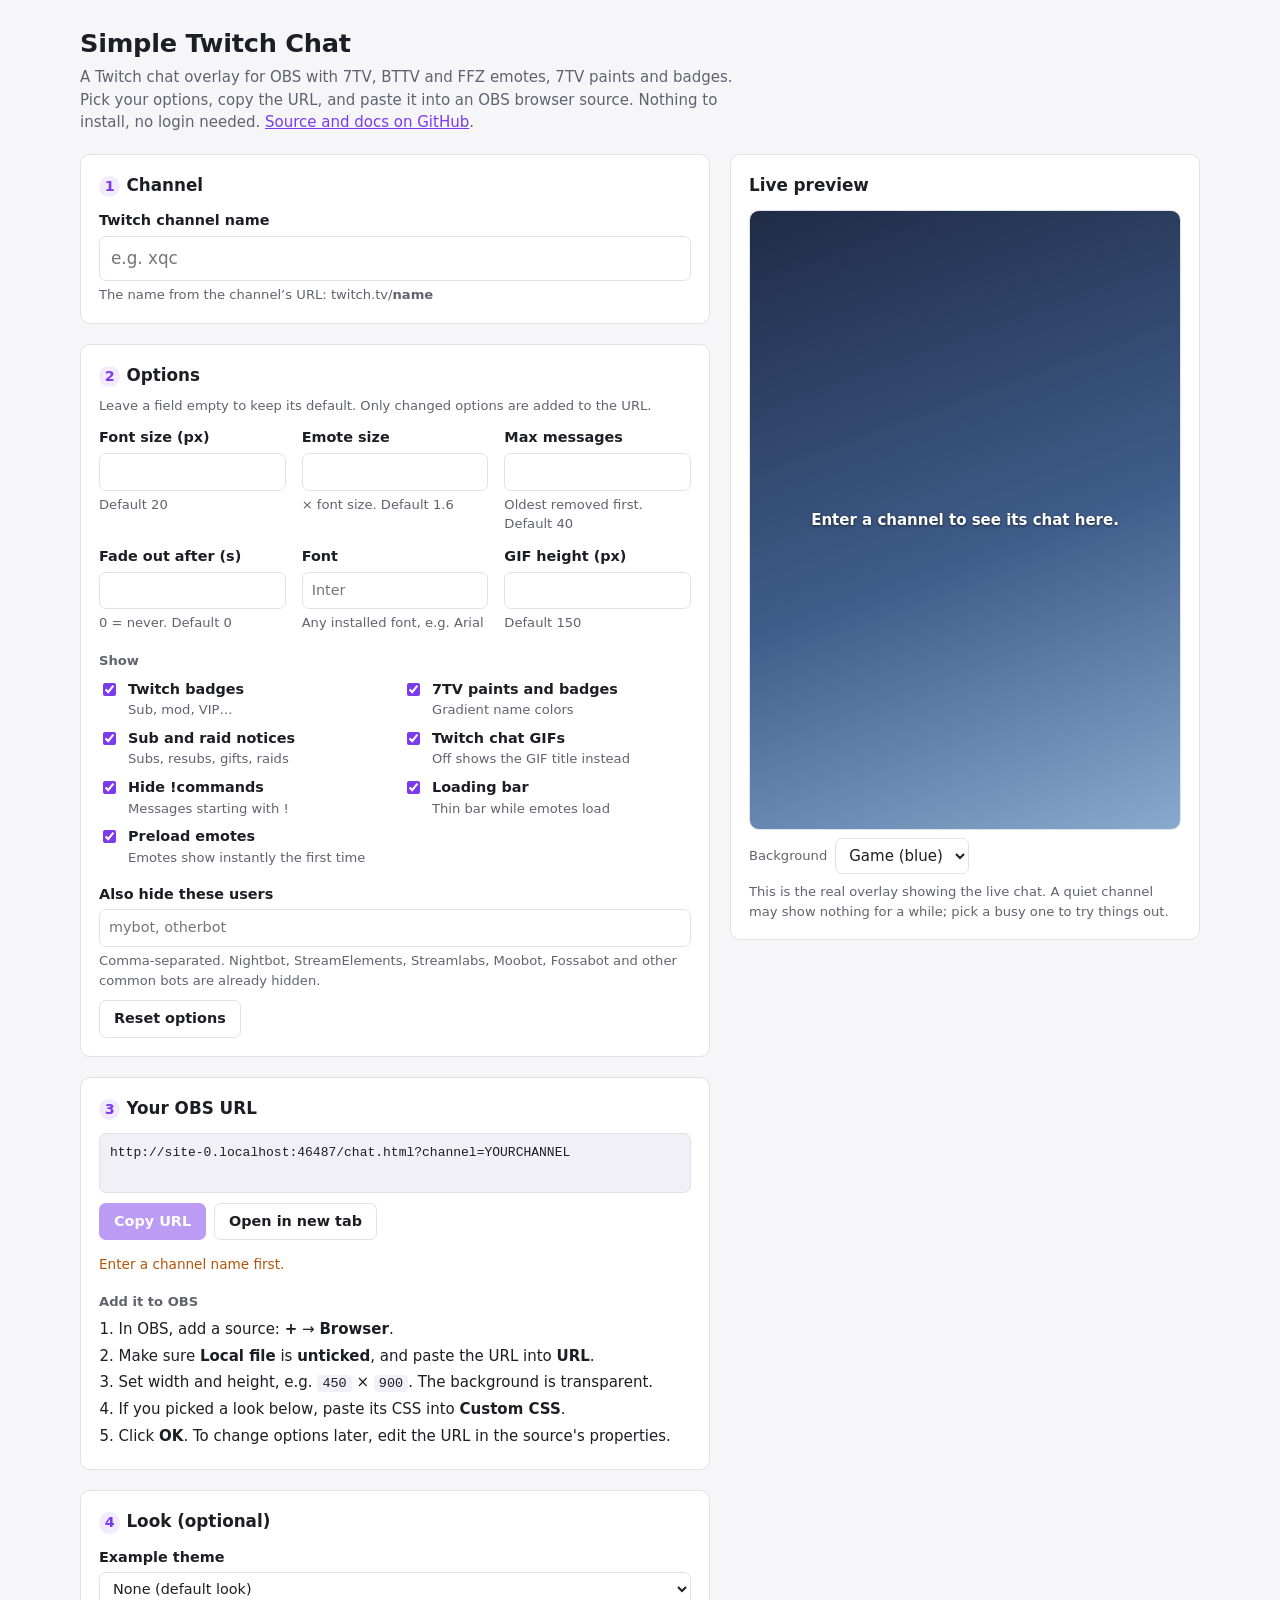
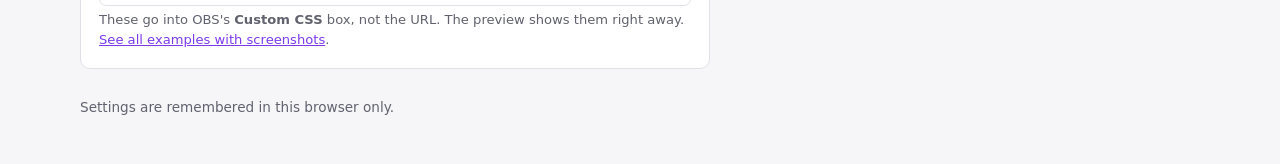
==== index.html @ 2fcb644b "Add hosted URL builder and GitHub Pages quick start - index.html: URL builder for the GitHub Pages s" ====
<!DOCTYPE html>
<html lang="en">
<head>
<meta charset="utf-8">
<meta name="viewport" content="width=device-width, initial-scale=1">
<title>Simple Twitch Chat: URL builder</title>
<meta name="description" content="Build an OBS browser source URL for a Twitch chat overlay with 7TV, BTTV and FFZ emotes.">
<style>
  :root {
    color-scheme: light dark;
    --bg: #f6f6f8;
    --panel: #ffffff;
    --text: #1d1d24;
    --muted: #62626f;
    --line: #e1e1e8;
    --field: #ffffff;
    --accent: #7c3aed;
    --accent-text: #ffffff;
    --accent-soft: rgba(124, 58, 237, .1);
    --warn: #b45309;
    --ok: #15803d;
    --code: #f1f0f6;
    --radius: 10px;
  }
  @media (prefers-color-scheme: dark) {
    :root {
      --bg: #111116;
      --panel: #1a1a21;
      --text: #ececf1;
      --muted: #a0a0ae;
      --line: #2e2e39;
      --field: #121218;
      --accent: #a78bfa;
      --accent-text: #15121f;
      --accent-soft: rgba(167, 139, 250, .14);
      --warn: #fbbf24;
      --ok: #4ade80;
      --code: #121218;
    }
  }
  * { box-sizing: border-box; }
  [hidden] { display: none !important; }   /* so elements with their own display rule still hide */
  body {
    margin: 0;
    padding: 24px 16px 48px;
    background: var(--bg);
    color: var(--text);
    font: 15px/1.5 system-ui, -apple-system, "Segoe UI", Roboto, sans-serif;
  }
  .wrap { max-width: 1120px; margin: 0 auto; }
  header { margin-bottom: 20px; }
  h1 { font-size: 1.6rem; margin: 0 0 4px; letter-spacing: -.01em; }
  header p { margin: 0; color: var(--muted); max-width: 70ch; }
  a { color: var(--accent); }

  .layout {
    display: grid;
    grid-template-columns: minmax(0, 1fr) minmax(0, 470px);
    gap: 20px;
    align-items: start;
  }
  @media (max-width: 900px) { .layout { grid-template-columns: minmax(0, 1fr); } }

  .panel {
    background: var(--panel);
    border: 1px solid var(--line);
    border-radius: var(--radius);
    padding: 18px;
    margin-bottom: 20px;
  }
  .panel h2 { font-size: 1.05rem; margin: 0 0 12px; }
  .panel h2 .step {
    display: inline-grid; place-items: center;
    width: 1.5em; height: 1.5em; margin-right: 6px;
    border-radius: 50%; background: var(--accent-soft); color: var(--accent);
    font-size: .85em;
  }

  .grid { display: grid; grid-template-columns: repeat(auto-fill, minmax(180px, 1fr)); gap: 12px 16px; }
  label.field { display: flex; flex-direction: column; gap: 4px; font-weight: 600; font-size: .9rem; }
  label.field small, .hint { font-weight: 400; color: var(--muted); font-size: .82rem; }
  input[type=text], input[type=number], select, textarea {
    font: inherit; font-weight: 400;
    color: var(--text); background: var(--field);
    border: 1px solid var(--line); border-radius: 7px;
    padding: 7px 9px; width: 100%;
  }
  input:focus-visible, select:focus-visible, textarea:focus-visible, button:focus-visible {
    outline: 2px solid var(--accent); outline-offset: 1px;
  }
  input.invalid { border-color: var(--warn); }
  .channel input { font-size: 1.05rem; padding: 9px 11px; }

  .checks { display: grid; grid-template-columns: repeat(auto-fill, minmax(230px, 1fr)); gap: 8px 16px; }
  label.check { display: flex; gap: 9px; align-items: flex-start; cursor: pointer; }
  label.check input { margin-top: 4px; accent-color: var(--accent); }
  label.check span { display: flex; flex-direction: column; font-weight: 600; font-size: .9rem; }

  .url-box {
    display: block; width: 100%;
    font: 13px/1.45 ui-monospace, SFMono-Regular, Consolas, monospace;
    background: var(--code); border: 1px solid var(--line); border-radius: 7px;
    padding: 10px; word-break: break-all; resize: none; min-height: 3.6em;
  }
  .row { display: flex; flex-wrap: wrap; gap: 8px; align-items: center; margin-top: 10px; }
  button, .btn {
    font: inherit; font-weight: 600; font-size: .9rem;
    border: 1px solid var(--line); border-radius: 7px;
    padding: 7px 14px; cursor: pointer; text-decoration: none;
    background: var(--field); color: var(--text);
  }
  button.primary { background: var(--accent); color: var(--accent-text); border-color: transparent; }
  button:disabled { opacity: .5; cursor: not-allowed; }
  .status { font-size: .85rem; color: var(--ok); min-height: 1.3em; }
  .warn { color: var(--warn); font-size: .85rem; }

  ol.steps { margin: 0; padding-left: 1.3em; }
  ol.steps li { margin: 4px 0; }
  code { font-family: ui-monospace, SFMono-Regular, Consolas, monospace; font-size: .9em; background: var(--code); padding: 1px 5px; border-radius: 4px; }

  pre.css {
    margin: 10px 0 0; max-height: 260px; overflow: auto;
    font: 12px/1.45 ui-monospace, SFMono-Regular, Consolas, monospace;
    background: var(--code); border: 1px solid var(--line); border-radius: 7px; padding: 10px;
  }

  .preview { position: sticky; top: 16px; }
  .stage {
    position: relative; height: 620px; border-radius: var(--radius); overflow: hidden;
    border: 1px solid var(--line);
  }
  .stage.bg-game { background: linear-gradient(160deg, #1f2b46, #3f5d8a 55%, #8aa9cf); }
  .stage.bg-bright { background: linear-gradient(160deg, #fdf6e3, #e7f0d8 60%, #cfe3f4); }
  .stage.bg-dark { background: #0e0e10; }
  .stage.bg-checker {
    background: repeating-conic-gradient(#c8c8c8 0 25%, #f2f2f2 0 50%) 0 0 / 20px 20px;
  }
  .stage iframe {
    width: 100%; height: 100%; border: 0; display: block;
    color-scheme: light;   /* match chat.html so the frame stays transparent in dark mode */
  }
  .stage .empty {
    position: absolute; inset: 0; display: grid; place-items: center; text-align: center;
    color: #fff; padding: 24px; font-weight: 600; text-shadow: 0 1px 3px rgba(0,0,0,.6);
  }
  .preview .row { margin-top: 8px; }
  .preview select { width: auto; }
  footer { margin-top: 8px; color: var(--muted); font-size: .85rem; }
</style>
</head>
<body>
<div class="wrap">
  <header>
    <h1>Simple Twitch Chat</h1>
    <p>A Twitch chat overlay for OBS with 7TV, BTTV and FFZ emotes, 7TV paints and badges. Pick your options, copy the URL, and paste it into an OBS browser source. Nothing to install, no login needed. <a href="https://github.com/Slendog/SimpleTwitchChat">Source and docs on GitHub</a>.</p>
  </header>

  <div class="layout">
    <main>
      <form id="form" autocomplete="off">
        <section class="panel">
          <h2><span class="step">1</span>Channel</h2>
          <label class="field channel">
            Twitch channel name
            <input type="text" id="channel" placeholder="e.g. xqc" spellcheck="false" autocapitalize="off" required>
            <small id="channel-hint">The name from the channel's URL: twitch.tv/<b>name</b></small>
          </label>
        </section>

        <section class="panel">
          <h2><span class="step">2</span>Options</h2>
          <p class="hint" style="margin:-4px 0 12px">Leave a field empty to keep its default. Only changed options are added to the URL.</p>
          <div class="grid">
            <label class="field">Font size (px)<input type="number" data-opt="size" min="8" max="150" step="1"><small>Default 20</small></label>
            <label class="field">Emote size<input type="number" data-opt="emoteScale" min="0.5" max="6" step="0.1"><small>× font size. Default 1.6</small></label>
            <label class="field">Max messages<input type="number" data-opt="max" min="1" max="500" step="1"><small>Oldest removed first. Default 40</small></label>
            <label class="field">Fade out after (s)<input type="number" data-opt="fade" min="0" max="3600" step="1"><small>0 = never. Default 0</small></label>
            <label class="field">Font<input type="text" data-opt="font" placeholder="Inter" spellcheck="false"><small>Any installed font, e.g. Arial</small></label>
            <label class="field">GIF height (px)<input type="number" data-opt="gifHeight" min="20" max="1000" step="1"><small>Default 150</small></label>
          </div>

          <h3 class="hint" style="margin:18px 0 8px;font-weight:600">Show</h3>
          <div class="checks">
            <label class="check"><input type="checkbox" data-opt="badges"><span>Twitch badges<small class="hint">Sub, mod, VIP…</small></span></label>
            <label class="check"><input type="checkbox" data-opt="paints"><span>7TV paints and badges<small class="hint">Gradient name colors</small></span></label>
            <label class="check"><input type="checkbox" data-opt="notices"><span>Sub and raid notices<small class="hint">Subs, resubs, gifts, raids</small></span></label>
            <label class="check"><input type="checkbox" data-opt="gifs"><span>Twitch chat GIFs<small class="hint">Off shows the GIF title instead</small></span></label>
            <label class="check"><input type="checkbox" data-opt="hideCommands"><span>Hide !commands<small class="hint">Messages starting with !</small></span></label>
            <label class="check"><input type="checkbox" data-opt="loader"><span>Loading bar<small class="hint">Thin bar while emotes load</small></span></label>
            <label class="check"><input type="checkbox" data-opt="prefetch"><span>Preload emotes<small class="hint">Emotes show instantly the first time</small></span></label>
          </div>

          <label class="field" style="margin-top:16px">Also hide these users
            <input type="text" data-opt="hideBots" placeholder="mybot, otherbot" spellcheck="false">
            <small>Comma-separated. Nightbot, StreamElements, Streamlabs, Moobot, Fossabot and other common bots are already hidden.</small>
          </label>
          <div class="row"><button type="button" id="reset">Reset options</button></div>
        </section>
      </form>

      <section class="panel">
        <h2><span class="step">3</span>Your OBS URL</h2>
        <textarea id="url" class="url-box" readonly rows="2" aria-label="Generated URL"></textarea>
        <div class="row">
          <button type="button" class="primary" id="copy-url">Copy URL</button>
          <a class="btn" id="open" href="#" target="_blank" rel="noopener">Open in new tab</a>
          <span class="status" id="url-status" role="status"></span>
        </div>
        <p id="url-warn" class="warn" hidden>Enter a channel name first.</p>

        <h3 class="hint" style="margin:18px 0 6px;font-weight:600">Add it to OBS</h3>
        <ol class="steps">
          <li>In OBS, add a source: <b>+</b> → <b>Browser</b>.</li>
          <li>Make sure <b>Local file</b> is <b>unticked</b>, and paste the URL into <b>URL</b>.</li>
          <li>Set width and height, e.g. <code>450</code> × <code>900</code>. The background is transparent.</li>
          <li>If you picked a look below, paste its CSS into <b>Custom CSS</b>.</li>
          <li>Click <b>OK</b>. To change options later, edit the URL in the source's properties.</li>
        </ol>
      </section>

      <section class="panel">
        <h2><span class="step">4</span>Look (optional)</h2>
        <label class="field">Example theme
          <select id="theme"></select>
          <small>These go into OBS's <b>Custom CSS</b> box, not the URL. The preview shows them right away. <a href="https://github.com/Slendog/SimpleTwitchChat/tree/main/custom_css_examples">See all examples with screenshots</a>.</small>
        </label>
        <div id="theme-out" hidden>
          <p class="hint" id="theme-note" style="margin:10px 0 0"></p>
          <pre class="css" id="theme-css"></pre>
          <div class="row">
            <button type="button" class="primary" id="copy-css">Copy CSS</button>
            <span class="status" id="css-status" role="status"></span>
          </div>
        </div>
      </section>
    </main>

    <aside class="preview">
      <section class="panel">
        <h2>Live preview</h2>
        <div class="stage bg-game" id="stage">
          <iframe id="frame" title="Chat preview"></iframe>
          <div class="empty" id="empty">Enter a channel to see its chat here.</div>
        </div>
        <div class="row">
          <label class="hint" for="bg">Background</label>
          <select id="bg">
            <option value="game">Game (blue)</option>
            <option value="dark">Dark</option>
            <option value="bright">Bright</option>
            <option value="checker">Transparent</option>
          </select>
        </div>
        <p class="hint" style="margin:8px 0 0">This is the real overlay showing the live chat. A quiet channel may show nothing for a while; pick a busy one to try things out.</p>
      </section>
    </aside>
  </div>

  <footer>Settings are remembered in this browser only.</footer>
</div>

<script>
// Must match DEFAULTS in chat.html. Only values that differ get into the URL.
const DEFAULTS = {
  size: 20, emoteScale: 1.6, max: 40, fade: 0, font: '', gifHeight: 150,
  badges: true, paints: true, notices: true, gifs: true, hideCommands: true, loader: true, prefetch: true,
  hideBots: '',
};
const ORDER = ['size', 'emoteScale', 'max', 'fade', 'font', 'badges', 'paints', 'notices', 'gifs', 'gifHeight', 'hideCommands', 'loader', 'prefetch', 'hideBots'];

const THEMES = [
  ['', 'None (default look)'],
  ['01-bigger-text', 'Bigger text'],
  ['02-different-font', 'Different font (Nunito)'],
  ['03-message-boxes', 'Message boxes'],
  ['04-name-on-own-line', 'Name on its own line'],
  ['05-newest-on-top', 'Newest on top'],
  ['07-dark-panel', 'Dark panel'],
  ['08-speech-bubbles', 'Speech bubbles'],
  ['09-neon', 'Neon'],
  ['10-terminal', 'Terminal'],
  ['11-clouds', 'Clouds'],
  ['11-clouds:pill', 'Clouds, name on the cloud'],
];
const THEME_NOTES = {
  '01-bigger-text': 'Overrides the size options above.',
  '02-different-font': 'The @import line must be the first thing in the Custom CSS box, above OBS’s default CSS (or delete that default).',
  '11-clouds:pill': 'Same file as Clouds with the optional layout in section 7 switched on.',
};

const $ = (id) => document.getElementById(id);
const form = $('form'), channelEl = $('channel'), urlEl = $('url'), frame = $('frame');
const optEls = [...document.querySelectorAll('[data-opt]')];
const base = new URL('chat.html', location.href).href;
const LOGIN = /^[a-z0-9_]{1,25}$/;

const store = {
  get() { try { return JSON.parse(localStorage.getItem('urlbuilder') || '{}'); } catch { return {}; } },
  set(v) { try { localStorage.setItem('urlbuilder', JSON.stringify(v)); } catch {} },
};

function channel() {
  return channelEl.value.trim().toLowerCase().replace(/^.*twitch\.tv\//, '').replace(/^[#@]/, '').replace(/[/?#].*$/, '');
}

// Keep commas readable in the URL (hideBots=a,b instead of a%2Cb).
const enc = (v) => encodeURIComponent(v).replace(/%2C/gi, ',');

function buildUrl(ch) {
  const parts = ['channel=' + enc(ch || 'YOURCHANNEL')];
  for (const k of ORDER) {
    const el = optEls.find(e => e.dataset.opt === k);
    if (el.type === 'checkbox') {
      if (el.checked !== DEFAULTS[k]) parts.push(`${k}=${el.checked ? 1 : 0}`);
    } else if (el.type === 'number') {
      if (el.value !== '' && el.checkValidity() && +el.value !== DEFAULTS[k]) parts.push(`${k}=${+el.value}`);
    } else {
      let v = el.value.trim();
      if (k === 'hideBots') v = v.split(',').map(s => s.trim().replace(/^@/, '')).filter(Boolean).join(',');
      if (v && v !== DEFAULTS[k]) parts.push(`${k}=${enc(v)}`);
    }
  }
  return base + '?' + parts.join('&');
}

let previewTimer, lastPreview = '';
function update() {
  const ch = channel();
  const valid = LOGIN.test(ch);
  channelEl.classList.toggle('invalid', channelEl.value.trim() !== '' && !valid);
  $('channel-hint').innerHTML = channelEl.value.trim() !== '' && !valid
    ? 'Channel names are 1–25 letters, numbers or underscores.'
    : 'The name from the channel’s URL: twitch.tv/<b>name</b>';

  const url = buildUrl(valid ? ch : '');
  urlEl.value = url;
  $('copy-url').disabled = !valid;
  $('url-warn').hidden = valid;
  $('open').href = valid ? url : '#';
  $('open').toggleAttribute('aria-disabled', !valid);

  const state = { channel: channelEl.value };
  for (const el of optEls) state[el.dataset.opt] = el.type === 'checkbox' ? el.checked : el.value;
  state.theme = $('theme').value; state.bg = $('bg').value;
  store.set(state);

  // Reload the preview only when the URL settles, so typing doesn't reconnect on every key.
  clearTimeout(previewTimer);
  previewTimer = setTimeout(() => {
    $('empty').hidden = valid;
    if (!valid) { frame.removeAttribute('src'); lastPreview = ''; return; }
    if (url !== lastPreview) { lastPreview = url; frame.src = url; injectWhenReady(); }
  }, 700);
}

// ---- themes
const cssCache = {};
async function themeCss(value) {
  if (!value) return '';
  const [file, variant] = value.split(':');
  if (!(file in cssCache)) {
    const r = await fetch(`custom_css_examples/${file}.css`);
    if (!r.ok) throw new Error(r.status);
    cssCache[file] = await r.text();
  }
  let css = cssCache[file];
  if (variant === 'pill') css = css.replace('@media not all {', '@media all {');
  return css;
}

let currentCss = '';
function injectCss() {
  try {
    const doc = frame.contentDocument;
    if (!doc || !doc.head) return;
    let st = doc.getElementById('builder-theme');
    if (!st) { st = doc.createElement('style'); st.id = 'builder-theme'; doc.head.appendChild(st); }
    st.textContent = currentCss;
  } catch { /* preview from file:// can't be reached; the CSS box still works */ }
}

async function applyTheme() {
  const value = $('theme').value;
  $('theme-out').hidden = !value;
  try {
    currentCss = await themeCss(value);
    $('theme-css').textContent = currentCss;
    $('theme-note').textContent = THEME_NOTES[value] || '';
    $('theme-note').hidden = !THEME_NOTES[value];
  } catch {
    currentCss = '';
    $('theme-css').textContent = 'Couldn’t load this theme here. Open it on GitHub instead: custom_css_examples/' + value.split(':')[0] + '.css';
  }
  injectCss();
  update();
}
// The frame's "load" event waits for every preloaded emote image, which can take
// a while. Add the theme as soon as the overlay's page is parsed instead.
let injectTimer;
function injectWhenReady() {
  clearInterval(injectTimer);
  const started = Date.now();
  injectTimer = setInterval(() => {
    let doc;
    try { doc = frame.contentDocument; } catch { clearInterval(injectTimer); return; }
    if (doc && doc.readyState !== 'loading' && /chat\.html/.test(doc.URL)) { injectCss(); clearInterval(injectTimer); }
    else if (Date.now() - started > 15000) clearInterval(injectTimer);
  }, 100);
}

// ---- copy
async function copy(text, statusEl, sourceEl) {
  try {
    await navigator.clipboard.writeText(text);
  } catch {
    // Older browsers / insecure contexts: fall back to selecting the text.
    if (sourceEl && sourceEl.select) { sourceEl.select(); document.execCommand('copy'); }
    else { statusEl.textContent = 'Select the text and copy it with Ctrl+C.'; return; }
  }
  statusEl.textContent = 'Copied!';
  setTimeout(() => { statusEl.textContent = ''; }, 2000);
}
$('copy-url').addEventListener('click', () => copy(urlEl.value, $('url-status'), urlEl));
$('open').addEventListener('click', e => { if ($('open').hasAttribute('aria-disabled')) e.preventDefault(); });
$('copy-css').addEventListener('click', () => copy(currentCss, $('css-status')));
urlEl.addEventListener('focus', () => urlEl.select());

// ---- init
for (const [value, label] of THEMES) $('theme').add(new Option(label, value));

function setDefaults() {
  for (const el of optEls) {
    const d = DEFAULTS[el.dataset.opt];
    if (el.type === 'checkbox') el.checked = d; else el.value = '';
  }
}
setDefaults();
const saved = store.get();
if (saved.channel) channelEl.value = saved.channel;
for (const el of optEls) {
  const v = saved[el.dataset.opt];
  if (v === undefined) continue;
  if (el.type === 'checkbox') el.checked = !!v; else el.value = v;
}
if (saved.bg) $('bg').value = saved.bg;
if (saved.theme && THEMES.some(t => t[0] === saved.theme)) $('theme').value = saved.theme;
$('stage').className = 'stage bg-' + $('bg').value;

form.addEventListener('input', update);
form.addEventListener('submit', e => e.preventDefault());
$('reset').addEventListener('click', () => { setDefaults(); update(); });
$('theme').addEventListener('change', applyTheme);
$('bg').addEventListener('change', () => { $('stage').className = 'stage bg-' + $('bg').value; update(); });

applyTheme();
</script>
</body>
</html>
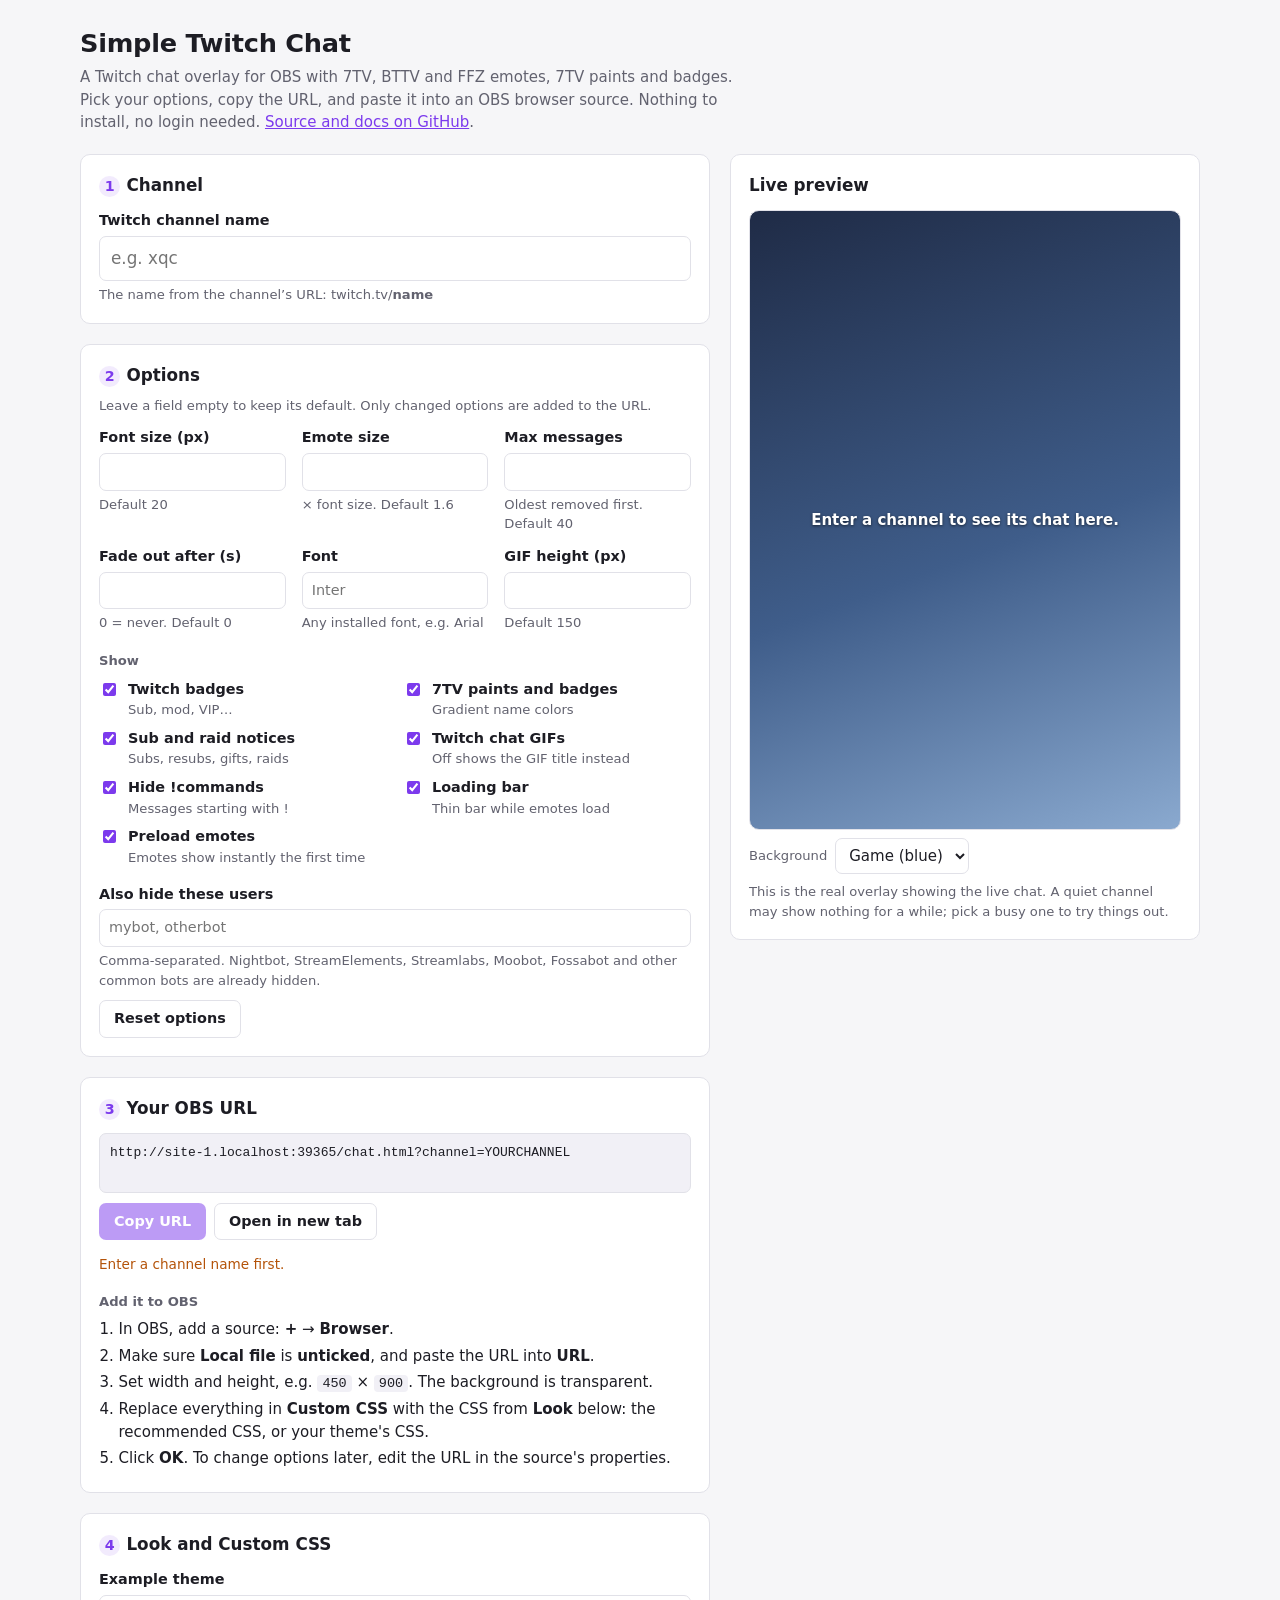
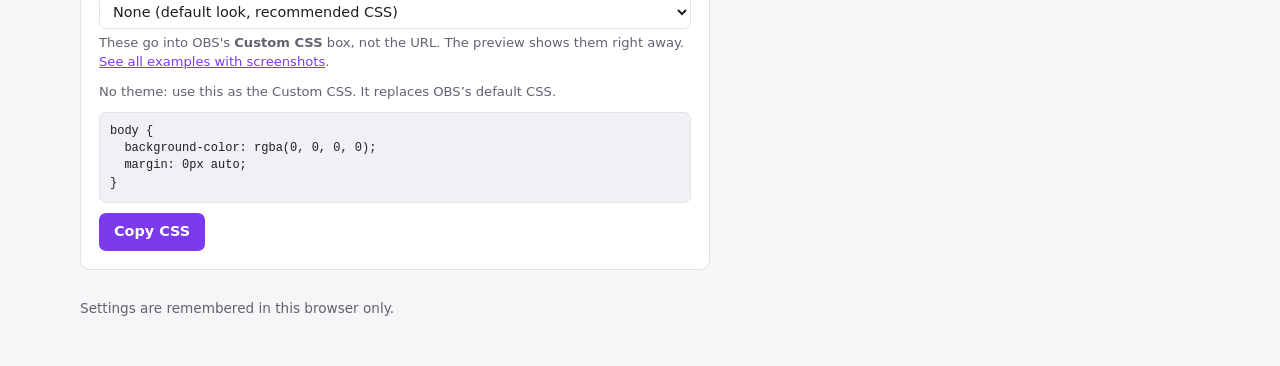
==== commit 558ce776: "Restructure docs, add custom badges example, recommended CSS - README: rewritten around two ways to " ====
--- a/index.html
+++ b/index.html
@@ -213,18 +213,18 @@
           <li>In OBS, add a source: <b>+</b> → <b>Browser</b>.</li>
           <li>Make sure <b>Local file</b> is <b>unticked</b>, and paste the URL into <b>URL</b>.</li>
           <li>Set width and height, e.g. <code>450</code> × <code>900</code>. The background is transparent.</li>
-          <li>If you picked a look below, paste its CSS into <b>Custom CSS</b>.</li>
+          <li>Replace everything in <b>Custom CSS</b> with the CSS from <b>Look</b> below: the recommended CSS, or your theme's CSS.</li>
           <li>Click <b>OK</b>. To change options later, edit the URL in the source's properties.</li>
         </ol>
       </section>
 
       <section class="panel">
-        <h2><span class="step">4</span>Look (optional)</h2>
+        <h2><span class="step">4</span>Look and Custom CSS</h2>
         <label class="field">Example theme
           <select id="theme"></select>
           <small>These go into OBS's <b>Custom CSS</b> box, not the URL. The preview shows them right away. <a href="https://github.com/Slendog/SimpleTwitchChat/tree/main/custom_css_examples">See all examples with screenshots</a>.</small>
         </label>
-        <div id="theme-out" hidden>
+        <div id="theme-out">
           <p class="hint" id="theme-note" style="margin:10px 0 0"></p>
           <pre class="css" id="theme-css"></pre>
           <div class="row">
@@ -269,7 +269,7 @@
 const ORDER = ['size', 'emoteScale', 'max', 'fade', 'font', 'badges', 'paints', 'notices', 'gifs', 'gifHeight', 'hideCommands', 'loader', 'prefetch', 'hideBots'];
 
 const THEMES = [
-  ['', 'None (default look)'],
+  ['', 'None (default look, recommended CSS)'],
   ['01-bigger-text', 'Bigger text'],
   ['02-different-font', 'Different font (Nunito)'],
   ['03-message-boxes', 'Message boxes'],
@@ -279,13 +279,16 @@
   ['08-speech-bubbles', 'Speech bubbles'],
   ['09-neon', 'Neon'],
   ['10-terminal', 'Terminal'],
-  ['11-clouds', 'Clouds'],
-  ['11-clouds:pill', 'Clouds, name on the cloud'],
+  ['11-custom-badges', 'Custom mod / VIP / streamer badges'],
+  ['12-clouds', 'Clouds'],
+  ['12-clouds:pill', 'Clouds, name on the cloud'],
 ];
 const THEME_NOTES = {
   '01-bigger-text': 'Overrides the size options above.',
-  '02-different-font': 'The @import line must be the first thing in the Custom CSS box, above OBS’s default CSS (or delete that default).',
-  '11-clouds:pill': 'Same file as Clouds with the optional layout in section 7 switched on.',
+  '': 'No theme: use this as the Custom CSS. It replaces OBS’s default CSS.',
+  '02-different-font': 'The @import line must be the first thing in the Custom CSS box.',
+  '11-custom-badges': 'Only shows when a mod, VIP or the streamer chats. Swap in your own image addresses; the end of the CSS explains using files from your PC.',
+  '12-clouds:pill': 'Same file as Clouds with the optional layout in section 7 switched on.',
 };
 
 const $ = (id) => document.getElementById(id);
@@ -355,8 +358,15 @@
 
 // ---- themes
 const cssCache = {};
+// Recommended Custom CSS when no theme is used.
+const BASE_CSS = `body {
+  background-color: rgba(0, 0, 0, 0);
+  margin: 0px auto;
+}
+`;
+
 async function themeCss(value) {
-  if (!value) return '';
+  if (!value) return BASE_CSS;
   const [file, variant] = value.split(':');
   if (!(file in cssCache)) {
     const r = await fetch(`custom_css_examples/${file}.css`);
@@ -381,7 +391,6 @@
 
 async function applyTheme() {
   const value = $('theme').value;
-  $('theme-out').hidden = !value;
   try {
     currentCss = await themeCss(value);
     $('theme-css').textContent = currentCss;
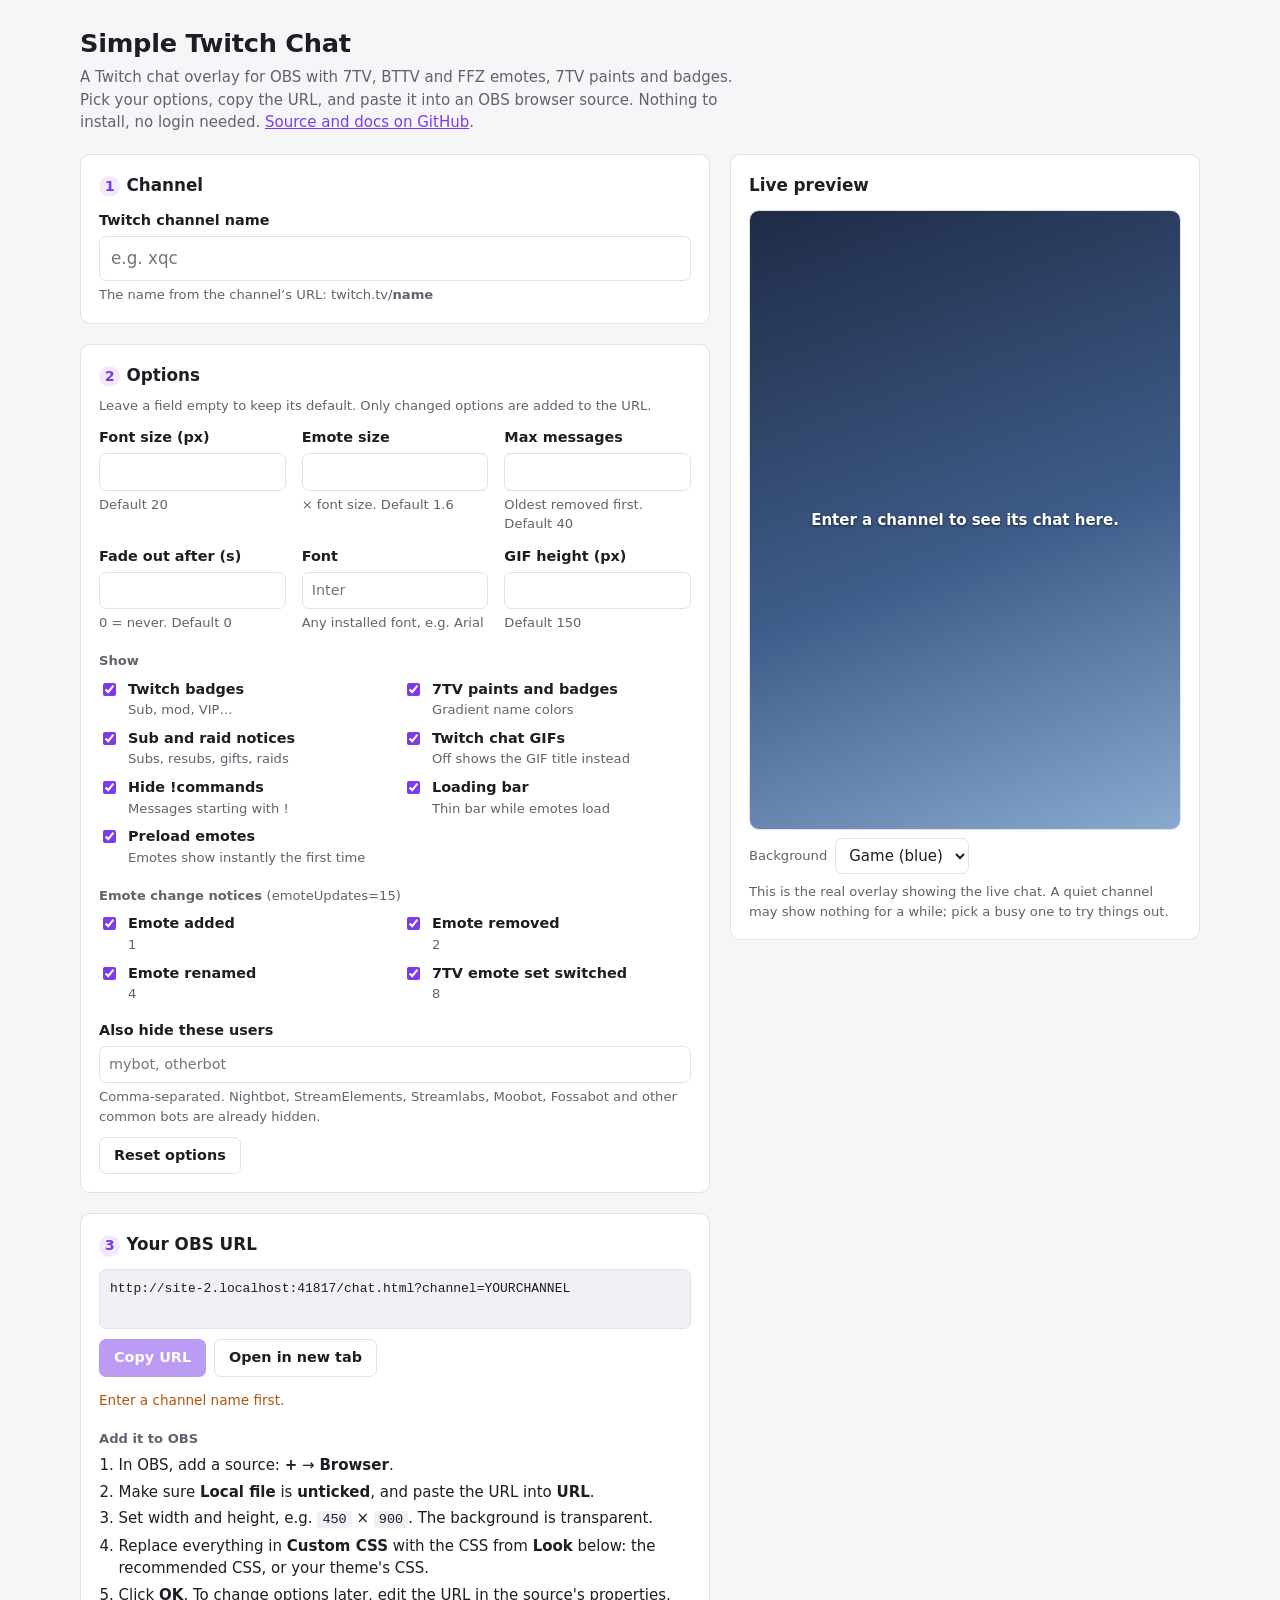
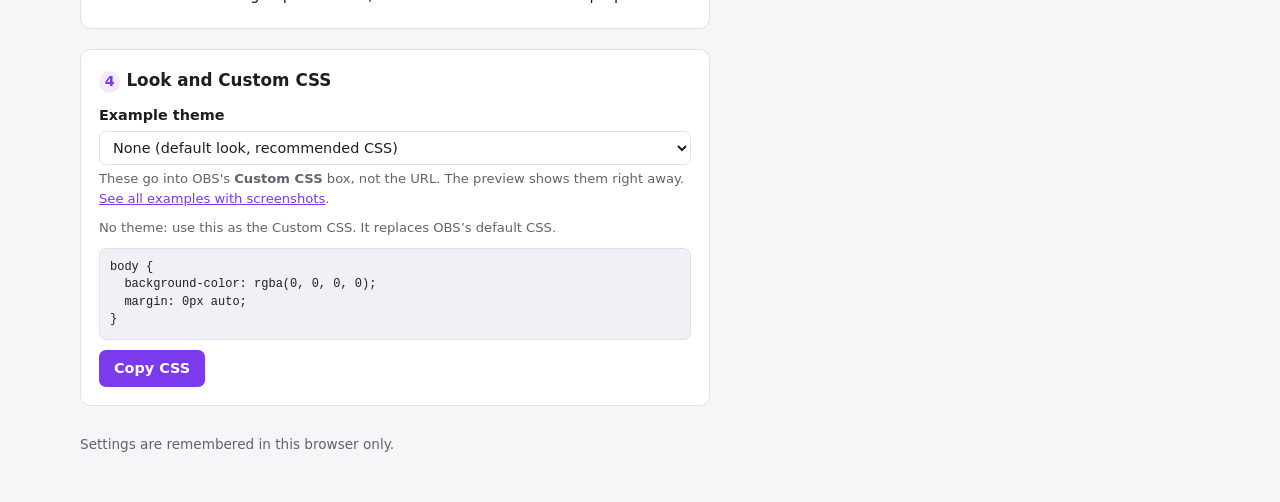
==== commit 2ed46fd5: "Add emote change notices with per-type toggle Live 7TV, BTTV and FFZ channel emote changes now post " ====
--- a/index.html
+++ b/index.html
@@ -190,6 +190,14 @@
             <label class="check"><input type="checkbox" data-opt="prefetch"><span>Preload emotes<small class="hint">Emotes show instantly the first time</small></span></label>
           </div>
 
+          <h3 class="hint" style="margin:18px 0 8px;font-weight:600">Emote change notices <span id="emote-bits" style="font-weight:400"></span></h3>
+          <div class="checks">
+            <label class="check"><input type="checkbox" data-bit="1"><span>Emote added<small class="hint">1</small></span></label>
+            <label class="check"><input type="checkbox" data-bit="2"><span>Emote removed<small class="hint">2</small></span></label>
+            <label class="check"><input type="checkbox" data-bit="4"><span>Emote renamed<small class="hint">4</small></span></label>
+            <label class="check"><input type="checkbox" data-bit="8"><span>7TV emote set switched<small class="hint">8</small></span></label>
+          </div>
+
           <label class="field" style="margin-top:16px">Also hide these users
             <input type="text" data-opt="hideBots" placeholder="mybot, otherbot" spellcheck="false">
             <small>Comma-separated. Nightbot, StreamElements, Streamlabs, Moobot, Fossabot and other common bots are already hidden.</small>
@@ -263,10 +271,10 @@
 // Must match DEFAULTS in chat.html. Only values that differ get into the URL.
 const DEFAULTS = {
   size: 20, emoteScale: 1.6, max: 40, fade: 0, font: '', gifHeight: 150,
-  badges: true, paints: true, notices: true, gifs: true, hideCommands: true, loader: true, prefetch: true,
+  badges: true, paints: true, notices: true, emoteUpdates: 15, gifs: true, hideCommands: true, loader: true, prefetch: true,
   hideBots: '',
 };
-const ORDER = ['size', 'emoteScale', 'max', 'fade', 'font', 'badges', 'paints', 'notices', 'gifs', 'gifHeight', 'hideCommands', 'loader', 'prefetch', 'hideBots'];
+const ORDER = ['size', 'emoteScale', 'max', 'fade', 'font', 'badges', 'paints', 'notices', 'emoteUpdates', 'gifs', 'gifHeight', 'hideCommands', 'loader', 'prefetch', 'hideBots'];
 
 const THEMES = [
   ['', 'None (default look, recommended CSS)'],
@@ -287,13 +295,17 @@
   '01-bigger-text': 'Overrides the size options above.',
   '': 'No theme: use this as the Custom CSS. It replaces OBS’s default CSS.',
   '02-different-font': 'The @import line must be the first thing in the Custom CSS box.',
-  '11-custom-badges': 'Only shows when a mod, VIP or the streamer chats. Swap in your own image addresses; the end of the CSS explains using files from your PC.',
+  '11-custom-badges': 'Badges only show when a mod, VIP or the streamer chats, and icons when an emote changes. Swap in your own image addresses; the end of the CSS explains using files from your PC.',
   '12-clouds:pill': 'Same file as Clouds with the optional layout in section 7 switched on.',
 };
 
 const $ = (id) => document.getElementById(id);
 const form = $('form'), channelEl = $('channel'), urlEl = $('url'), frame = $('frame');
 const optEls = [...document.querySelectorAll('[data-opt]')];
+// emoteUpdates is one number: the sum of the ticked boxes' values, like chmod.
+const bitEls = [...document.querySelectorAll('[data-bit]')];
+const emoteBits = () => bitEls.reduce((n, el) => n + (el.checked ? +el.dataset.bit : 0), 0);
+const setEmoteBits = (n) => bitEls.forEach(el => { el.checked = (n & +el.dataset.bit) !== 0; });
 const base = new URL('chat.html', location.href).href;
 const LOGIN = /^[a-z0-9_]{1,25}$/;
 
@@ -312,6 +324,10 @@
 function buildUrl(ch) {
   const parts = ['channel=' + enc(ch || 'YOURCHANNEL')];
   for (const k of ORDER) {
+    if (k === 'emoteUpdates') {
+      if (emoteBits() !== DEFAULTS[k]) parts.push(`${k}=${emoteBits()}`);
+      continue;
+    }
     const el = optEls.find(e => e.dataset.opt === k);
     if (el.type === 'checkbox') {
       if (el.checked !== DEFAULTS[k]) parts.push(`${k}=${el.checked ? 1 : 0}`);
@@ -344,6 +360,8 @@
 
   const state = { channel: channelEl.value };
   for (const el of optEls) state[el.dataset.opt] = el.type === 'checkbox' ? el.checked : el.value;
+  state.emoteUpdates = emoteBits();
+  $('emote-bits').textContent = `(emoteUpdates=${emoteBits()})`;
   state.theme = $('theme').value; state.bg = $('bg').value;
   store.set(state);
 
@@ -442,6 +460,7 @@
     const d = DEFAULTS[el.dataset.opt];
     if (el.type === 'checkbox') el.checked = d; else el.value = '';
   }
+  setEmoteBits(DEFAULTS.emoteUpdates);
 }
 setDefaults();
 const saved = store.get();
@@ -451,6 +470,7 @@
   if (v === undefined) continue;
   if (el.type === 'checkbox') el.checked = !!v; else el.value = v;
 }
+if (typeof saved.emoteUpdates === 'number') setEmoteBits(saved.emoteUpdates);
 if (saved.bg) $('bg').value = saved.bg;
 if (saved.theme && THEMES.some(t => t[0] === saved.theme)) $('theme').value = saved.theme;
 $('stage').className = 'stage bg-' + $('bg').value;
